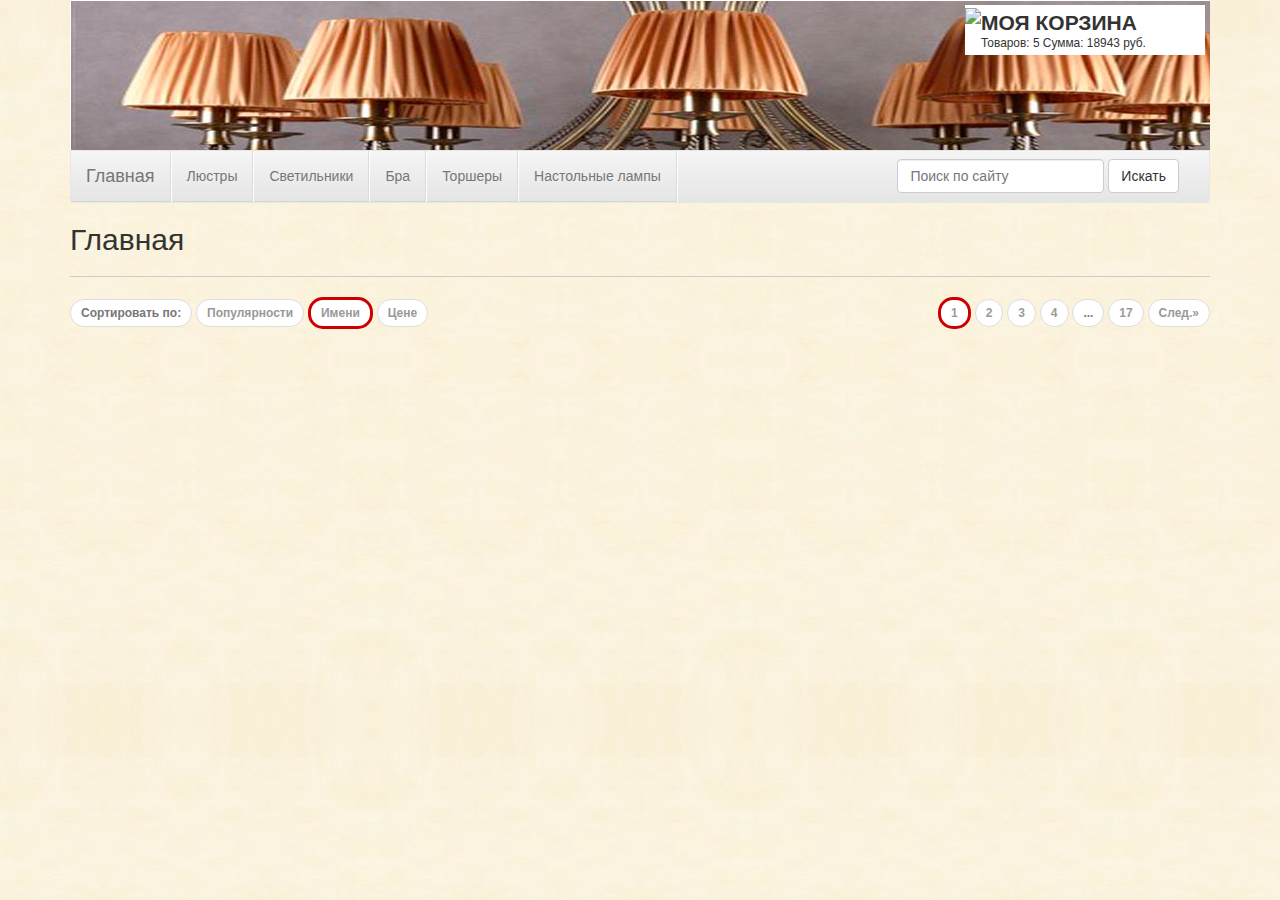
==== index.html @ 7e1697d9 "pager" ====
<!DOCTYPE html>
<html>
<head lang="en">
    <meta charset="UTF-8">
    <title>Lamp shop</title>
    <link href="bootstrap/css/bootstrap.min.css" rel="stylesheet">
    <script src="jquery.js"></script>
    <script src="bootstrap/js/bootstrap.min.js"></script>

    <link href="style.css" rel="stylesheet">
</head>
<body>
<div class="container">
    <div id="header">
        <div class="header-image">
            <div id="cart-block">
                <div style="height: 100%; float:left">
                    <img src="images/cart.png">
                </div>
                <div style="height: 100%; float:left; position:relative; width:179px;">
                    <p class="lead" style="margin:0; line-height: 36px;"><strong>МОЯ КОРЗИНА</strong></p>
                    <p style="position: absolute; bottom:3px; margin: 0"><small>Товаров: <span id="goodsCount">5</span> Сумма: <span id="totalCost">18943</span> руб.</small></p>
                </div>
            </div>
        </div>
        <nav class="navbar navbar-default nav-rolab" role="navigation">
            <div class="container-fluid">
                <div class="navbar-header">
                    <button type="button" class="navbar-toggle collapsed" data-toggle="collapse" data-target="#bs-example-navbar-collapse-1">
                        <span class="sr-only">Toggle navigation</span>
                        <span class="icon-bar"></span>
                        <span class="icon-bar"></span>
                        <span class="icon-bar"></span>
                    </button>
                    <a class="navbar-brand brand-rolab" href="#">Главная</a>
                </div>

                <!-- Collect the nav links, forms, and other content for toggling -->
                <div class="collapse navbar-collapse" id="bs-example-navbar-collapse-1">
                    <ul class="nav navbar-nav nav-rolab">
                        <li><a href="#">Люстры</a></li>
                        <li><a href="#">Светильники</a></li>
                        <li><a href="#">Бра</a></li>
                        <li><a href="#">Торшеры</a></li>
                        <li><a href="#">Настольные лампы</a></li>
                    </ul>
                    <form class="navbar-form navbar-right" role="search">
                        <div class="form-group">
                            <input type="text" class="form-control" placeholder="Поиск по сайту">
                        </div>
                        <button type="submit" class="btn btn-default">Искать</button>
                    </form>
                </div><!-- /.navbar-collapse -->
            </div><!-- /.container-fluid -->
        </nav>
    </div>
    <div>
        <h2>Главная</h2>
        <hr style="border-top: 1px solid #ccc"/>
        <div style="overflow: hidden">
            <nav style="float: left">
                <ul class="pager pager-rolab" style="margin: 0">
                    <li class="disabled"><a href="#"><strong>Сортировать по:</strong></a></li>
                    <li><a href="#">Популярности</a></li>
                    <li class="active"><a href="#">Имени</a></li>
                    <li><a href="#">Цене</a></li>
                </ul>
            </nav>
            <nav style="float: right">
                <ul class="pager pager-rolab" style="margin: 0">
                    <li class="active"><a href="#">1</a></li>
                    <li><a href="#">2</a></li>
                    <li><a href="#">3</a></li>
                    <li><a href="#">4</a></li>
                    <li class="disabled"><a href="#">...</a></li>
                    <li><a href="#">17</a></li>
                    <li><a href="#">След.&raquo;</a></li>
                </ul>
            </nav>
        </div>
    </div>
</div>
</body>
</html>
---- style.css ----
ul.nav > li {
}

body {
    background-image: url(images/background.jpg);
}

.nav-rolab {
    background: none;
    border-top-left-radius: 0;
    border-top-right-radius: 0;
}

.nav-rolab > li > a,.brand-rolab{
    border-left: 1px solid #dadada;
    border-right: 1px solid #dadada;
    border-left: 0;
    height: 100%;
    margin-left: 1px;
    background-color: #e5e5e5;
    background-image: -webkit-gradient(linear, left top, left bottom, from(#f5f5f5), to(#e5e5e5));
    background-image: -webkit-linear-gradient(top, #f5f5f5 0%, #e5e5e5 100%);
    background-image: -o-linear-gradient(top, #f5f5f5 0%, #e5e5e5 100%);
    background-image: -webkit-gradient(linear, left top, left bottom, from(top), color-stop(0%, #f5f5f5), to(#e5e5e5));
    background-image: linear-gradient(top, #f5f5f5 0%, #e5e5e5 100%);
    background-image: -moz-linear-gradient(top, #f5f5f5 0%, #e5e5e5 100%);
    filter: progid:DXImageTransform.Microsoft.gradient( startColorstr='#f5f5f5', endColorstr='#e5e5e5',GradientType=0 );
    background-repeat: repeat-x;
    border-bottom: 1px solid #d5d5d5;
}

.header-image {
    background-image: url(images/navbar-header.jpg);
    height: 150px;
    position: relative;
}

ul.nav-rolab {
    background-color: white;
    border-right: 1px solid white;
}
nav.nav-rolab {
    background-color: #e5e5e5;
    background-image: -webkit-gradient(linear, left top, left bottom, from(#f5f5f5), to(#e5e5e5));
    background-image: -webkit-linear-gradient(top, #f5f5f5 0%, #e5e5e5 100%);
    background-image: -o-linear-gradient(top, #f5f5f5 0%, #e5e5e5 100%);
    background-image: -webkit-gradient(linear, left top, left bottom, from(top), color-stop(0%, #f5f5f5), to(#e5e5e5));
    background-image: linear-gradient(top, #f5f5f5 0%, #e5e5e5 100%);
    background-image: -moz-linear-gradient(top, #f5f5f5 0%, #e5e5e5 100%);
    filter: progid:DXImageTransform.Microsoft.gradient( startColorstr='#f5f5f5', endColorstr='#e5e5e5',GradientType=0 );

    background-repeat: repeat-x;
}

#cart-block {
    width: 240px;
    height: 50px;
    position: absolute;
    top: 5px;
    right: 5px;
    background-color: #ffffff;
}

.pager-rolab > li > a {
    color: #999999;
    font-size: 12px;
    padding: 5px 10px 4px 10px;
    font-weight: 600;
}

.pager-rolab > li.active > a {
    border: 3px solid #cc0000;

}
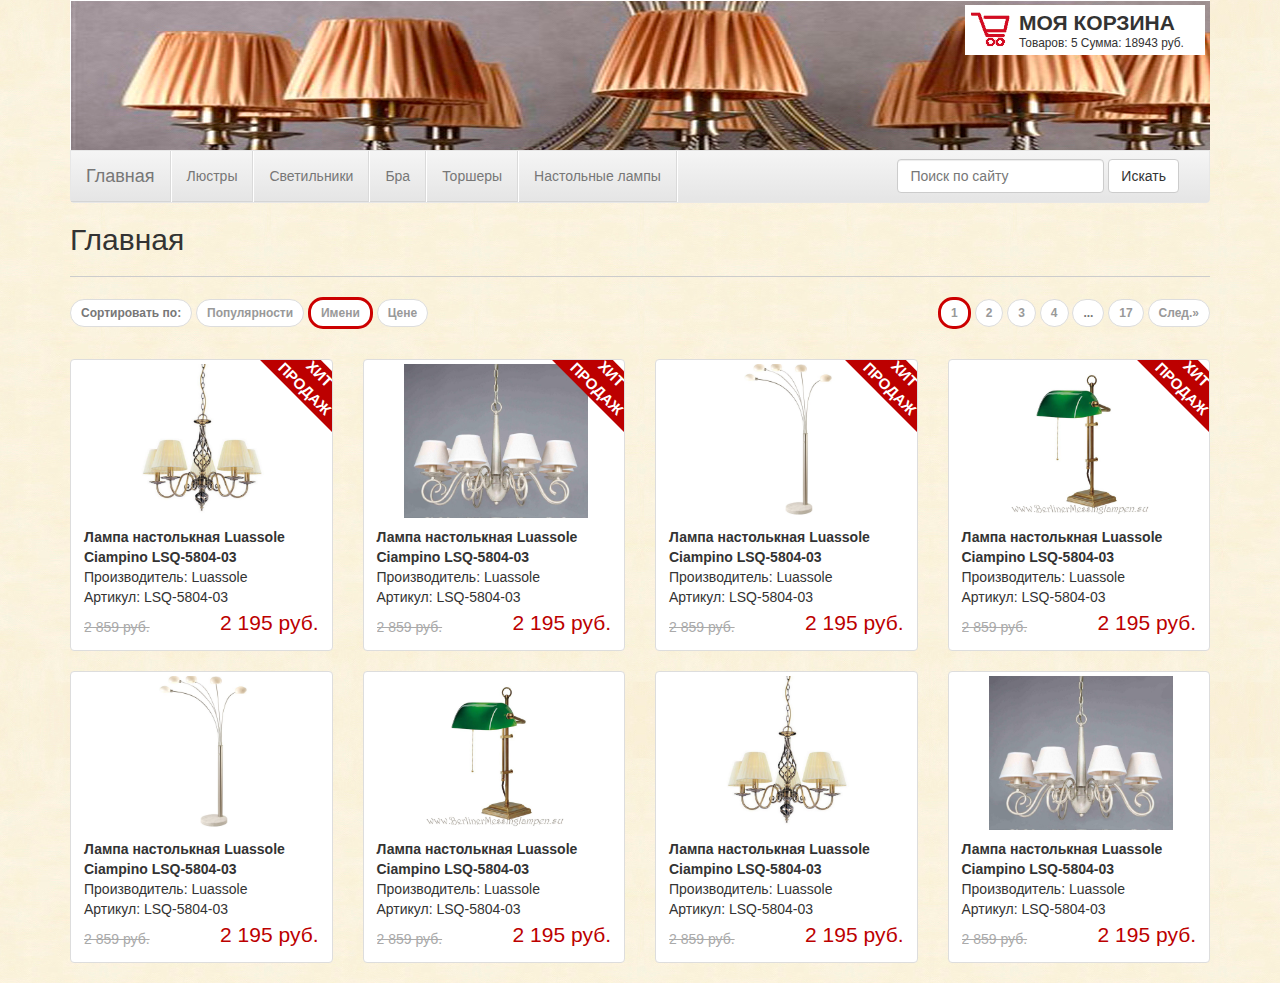
==== commit 664d8111: "main page" ====
--- a/index.html
+++ b/index.html
@@ -79,6 +79,136 @@
             </nav>
         </div>
     </div>
+    <div class="row" style="margin-top:30px">
+        <div class="col-lg-3 col-md-4 col-xs-6 col-rolab">
+            <div class="thumbnail thumbnail-rolab">
+                <div class="placer-rolab placer-rolab-hit">
+                    <img style="max-width: 100%; max-height: 100%" src="images/lamp-main-1.jpg"/>
+                </div>
+                <div class="caption caption-rolab">
+                    <p><strong>Лампа настолькная Luassole Ciampino LSQ-5804-03</strong></p>
+                    <p>Производитель: <span>Luassole</span></p>
+                    <p>Артикул: <span>LSQ-5804-03</span></p>
+                    <div class="price-rolab">
+                        <p style="left:0; color: #aaa"><del>2 859 руб.</del></p>
+                        <p class="lead" style="right: 0; color: #bc0000">2 195 руб.</p>
+                    </div>
+                </div>
+            </div>
+        </div>
+        <div class="col-lg-3 col-md-4 col-xs-6">
+            <div class="thumbnail thumbnail-rolab">
+                <div class="placer-rolab placer-rolab-hit">
+                    <img style="max-width: 100%; max-height: 100%" src="images/lamp-main-2.jpg"/>
+                </div>
+                <div class="caption caption-rolab">
+                    <p><strong>Лампа настолькная Luassole Ciampino LSQ-5804-03</strong></p>
+                    <p>Производитель: <span>Luassole</span></p>
+                    <p>Артикул: <span>LSQ-5804-03</span></p>
+                    <div class="price-rolab">
+                        <p style="left:0; color: #aaa"><del>2 859 руб.</del></p>
+                        <p class="lead" style="right: 0; color: #bc0000">2 195 руб.</p>
+                    </div>
+                </div>
+            </div>
+        </div>
+        <div class="col-lg-3 col-md-4 col-xs-6">
+            <div class="thumbnail thumbnail-rolab">
+                <div class="placer-rolab placer-rolab-hit">
+                    <img style="max-width: 100%; max-height: 100%" src="images/lamp-main-3.jpg"/>
+                </div>
+                <div class="caption caption-rolab">
+                    <p><strong>Лампа настолькная Luassole Ciampino LSQ-5804-03</strong></p>
+                    <p>Производитель: <span>Luassole</span></p>
+                    <p>Артикул: <span>LSQ-5804-03</span></p>
+                    <div class="price-rolab">
+                        <p style="left:0; color: #aaa"><del>2 859 руб.</del></p>
+                        <p class="lead" style="right: 0; color: #bc0000">2 195 руб.</p>
+                    </div>
+                </div>
+            </div>
+        </div>
+        <div class="col-lg-3 col-md-4 col-xs-6">
+            <div class="thumbnail thumbnail-rolab">
+                <div class="placer-rolab placer-rolab-hit">
+                    <img style="max-width: 100%; max-height: 100%" src="images/lamp-main-4.jpg"/>
+                </div>
+                <div class="caption caption-rolab">
+                    <p><strong>Лампа настолькная Luassole Ciampino LSQ-5804-03</strong></p>
+                    <p>Производитель: <span>Luassole</span></p>
+                    <p>Артикул: <span>LSQ-5804-03</span></p>
+                    <div class="price-rolab">
+                        <p style="left:0; color: #aaa"><del>2 859 руб.</del></p>
+                        <p class="lead" style="right: 0; color: #bc0000">2 195 руб.</p>
+                    </div>
+                </div>
+            </div>
+        </div>
+        <div class="col-lg-3 col-md-4 col-xs-6 col-rolab">
+            <div class="thumbnail thumbnail-rolab">
+                <div class="placer-rolab placer">
+                    <img style="max-width: 100%; max-height: 100%" src="images/lamp-main-3.jpg"/>
+                </div>
+                <div class="caption caption-rolab">
+                    <p><strong>Лампа настолькная Luassole Ciampino LSQ-5804-03</strong></p>
+                    <p>Производитель: <span>Luassole</span></p>
+                    <p>Артикул: <span>LSQ-5804-03</span></p>
+                    <div class="price-rolab">
+                        <p style="left:0; color: #aaa"><del>2 859 руб.</del></p>
+                        <p class="lead" style="right: 0; color: #bc0000">2 195 руб.</p>
+                    </div>
+                </div>
+            </div>
+        </div>
+        <div class="col-lg-3 col-md-4 col-xs-6">
+            <div class="thumbnail thumbnail-rolab">
+                <div class="placer-rolab">
+                    <img style="max-width: 100%; max-height: 100%" src="images/lamp-main-4.jpg"/>
+                </div>
+                <div class="caption caption-rolab">
+                    <p><strong>Лампа настолькная Luassole Ciampino LSQ-5804-03</strong></p>
+                    <p>Производитель: <span>Luassole</span></p>
+                    <p>Артикул: <span>LSQ-5804-03</span></p>
+                    <div class="price-rolab">
+                        <p style="left:0; color: #aaa"><del>2 859 руб.</del></p>
+                        <p class="lead" style="right: 0; color: #bc0000">2 195 руб.</p>
+                    </div>
+                </div>
+            </div>
+        </div>
+        <div class="col-lg-3 col-md-4 col-xs-6">
+            <div class="thumbnail thumbnail-rolab">
+                <div class="placer-rolab">
+                    <img style="max-width: 100%; max-height: 100%" src="images/lamp-main-1.jpg"/>
+                </div>
+                <div class="caption caption-rolab">
+                    <p><strong>Лампа настолькная Luassole Ciampino LSQ-5804-03</strong></p>
+                    <p>Производитель: <span>Luassole</span></p>
+                    <p>Артикул: <span>LSQ-5804-03</span></p>
+                    <div class="price-rolab">
+                        <p style="left:0; color: #aaa"><del>2 859 руб.</del></p>
+                        <p class="lead" style="right: 0; color: #bc0000">2 195 руб.</p>
+                    </div>
+                </div>
+            </div>
+        </div>
+        <div class="col-lg-3 col-md-4 col-xs-6">
+            <div class="thumbnail thumbnail-rolab">
+                <div class="placer-rolab">
+                    <img style="max-width: 100%; max-height: 100%" src="images/lamp-main-2.jpg"/>
+                </div>
+                <div class="caption caption-rolab">
+                    <p><strong>Лампа настолькная Luassole Ciampino LSQ-5804-03</strong></p>
+                    <p>Производитель: <span>Luassole</span></p>
+                    <p>Артикул: <span>LSQ-5804-03</span></p>
+                    <div class="price-rolab">
+                        <p style="left:0; color: #aaa"><del>2 859 руб.</del></p>
+                        <p class="lead" style="right: 0; color: #bc0000">2 195 руб.</p>
+                    </div>
+                </div>
+            </div>
+        </div>
+    </div>
 </div>
 </body>
 </html>--- a/style.css
+++ b/style.css
@@ -73,4 +73,62 @@
 
 }
 
+.caption-rolab {
 
+}
+
+.caption-rolab > p {
+    margin: 0;
+}
+
+.price-rolab {
+    overflow: hidden;
+    height: 30px;
+    position: relative;
+}
+
+.price-rolab > p {
+    margin: 0;
+    position: absolute;
+    bottom: 0;
+}
+
+.placer-rolab {
+    width: 100%;
+    height: 11em;
+    text-align: center;
+}
+
+.placer-rolab:before {
+    content: "";
+    display: inline-block;
+    min-height: inherit;
+    height: 100%;
+    vertical-align: middle;
+}
+
+.thumbnail-rolab {
+    overflow: hidden;
+    position: relative;
+}
+
+.placer-rolab-hit:after {
+    content: "ХИТ\AПРОДАЖ";
+    white-space: pre;
+    text-align: center;
+    display: block;
+    background-color: #bc0000;
+    color: white;
+    position: absolute;
+    width: 150px;
+    font-size: 15px;
+    font-weight: 600;
+    top:0;
+    right: -55px;
+    -webkit-transform: rotate(45deg);
+    -moz-transform: rotate(45deg);
+    -ms-transform: rotate(45deg);
+    -o-transform: rotate(45deg);
+    transform: rotate(45deg);
+
+}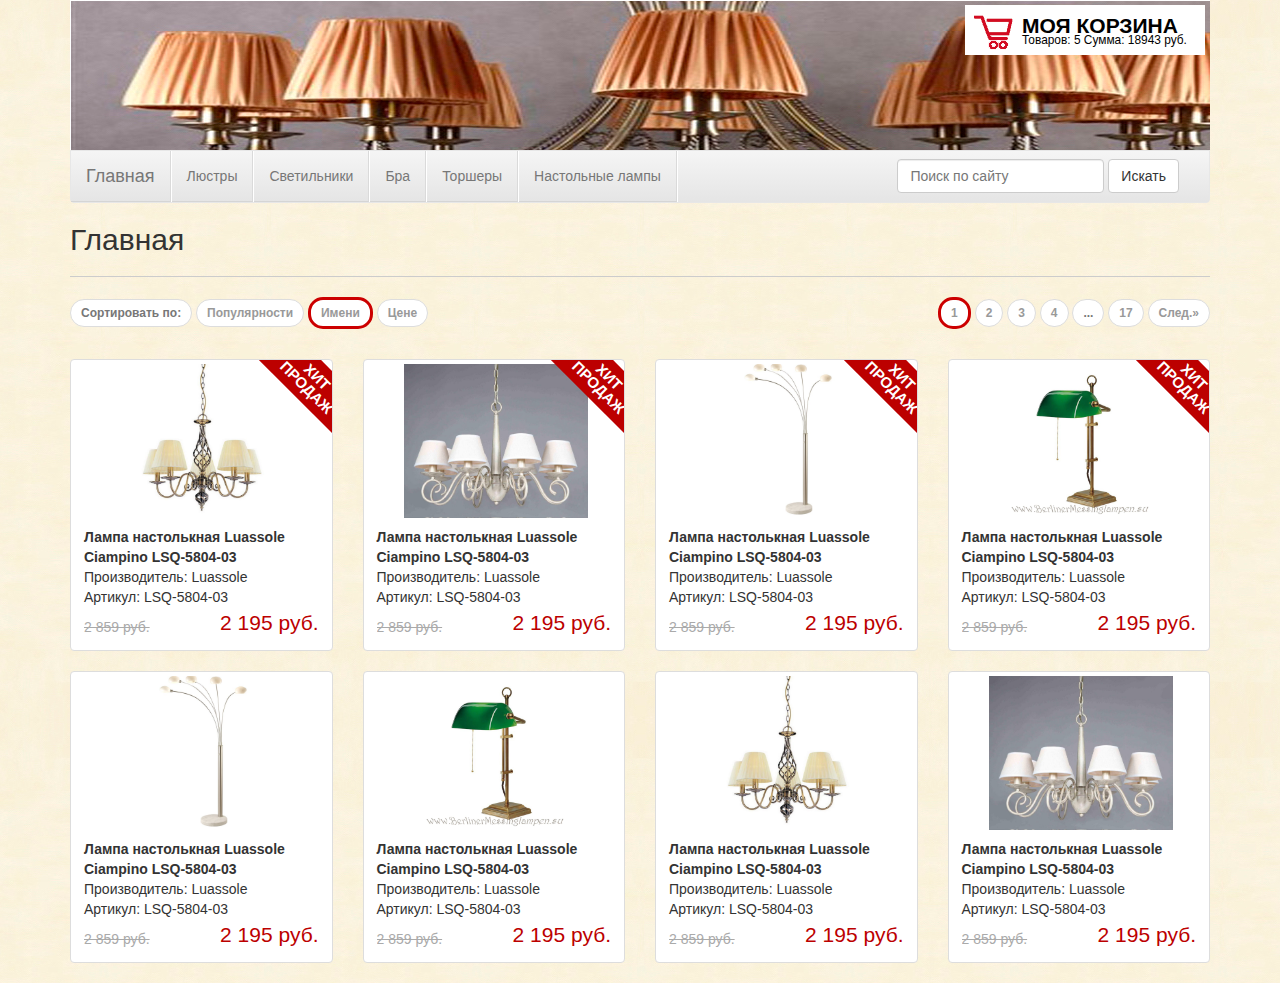
==== commit 981c76d1: "cart" ====
--- a/index.html
+++ b/index.html
@@ -13,7 +13,7 @@
 <div class="container">
     <div id="header">
         <div class="header-image">
-            <div id="cart-block">
+            <a href="/cart.html" class="cart">
                 <div style="height: 100%; float:left">
                     <img src="images/cart.png">
                 </div>
@@ -21,7 +21,7 @@
                     <p class="lead" style="margin:0; line-height: 36px;"><strong>МОЯ КОРЗИНА</strong></p>
                     <p style="position: absolute; bottom:3px; margin: 0"><small>Товаров: <span id="goodsCount">5</span> Сумма: <span id="totalCost">18943</span> руб.</small></p>
                 </div>
-            </div>
+            </a>
         </div>
         <nav class="navbar navbar-default nav-rolab" role="navigation">
             <div class="container-fluid">
@@ -32,7 +32,7 @@
                         <span class="icon-bar"></span>
                         <span class="icon-bar"></span>
                     </button>
-                    <a class="navbar-brand brand-rolab" href="#">Главная</a>
+                    <a class="navbar-brand brand-rolab" href="/index.html">Главная</a>
                 </div>
 
                 <!-- Collect the nav links, forms, and other content for toggling -->
@@ -56,7 +56,7 @@
     </div>
     <div>
         <h2>Главная</h2>
-        <hr style="border-top: 1px solid #ccc"/>
+        <hr/>
         <div style="overflow: hidden">
             <nav style="float: left">
                 <ul class="pager pager-rolab" style="margin: 0">
@@ -195,7 +195,7 @@
         <div class="col-lg-3 col-md-4 col-xs-6">
             <div class="thumbnail thumbnail-rolab">
                 <div class="placer-rolab">
-                    <img style="max-width: 100%; max-height: 100%" src="images/lamp-main-2.jpg"/>
+                    <img src="images/lamp-main-2.jpg"/>
                 </div>
                 <div class="caption caption-rolab">
                     <p><strong>Лампа настолькная Luassole Ciampino LSQ-5804-03</strong></p>
--- a/style.css
+++ b/style.css
@@ -1,4 +1,8 @@
 ul.nav > li {
+}
+
+hr {
+    border-top: 1px solid #ccc
 }
 
 body {
@@ -52,15 +56,6 @@
     background-repeat: repeat-x;
 }
 
-#cart-block {
-    width: 240px;
-    height: 50px;
-    position: absolute;
-    top: 5px;
-    right: 5px;
-    background-color: #ffffff;
-}
-
 .pager-rolab > li > a {
     color: #999999;
     font-size: 12px;
@@ -97,6 +92,11 @@
     width: 100%;
     height: 11em;
     text-align: center;
+}
+
+.placer-rolab > img {
+    max-height: 100%;
+    max-width: 100%;
 }
 
 .placer-rolab:before {
@@ -130,5 +130,83 @@
     -ms-transform: rotate(45deg);
     -o-transform: rotate(45deg);
     transform: rotate(45deg);
-
+    line-height: 15px;
+    padding: 7px;
+}
+
+.cart {
+    color: black;
+    border: 3px solid transparent;
+    width: 240px;
+    height: 50px;
+    position: absolute;
+    top: 5px;
+    right: 5px;
+    background-color: #ffffff;
+    -webkit-transition: border-color 0.3s ease-in-out;
+    -moz-transition: border-color 0.3s ease-in-out;
+    -ms-transition: border-color 0.3s ease-in-out;
+    -o-transition: border-color 0.3s ease-in-out;
+    transition: border-color 0.3s ease-in-out;
+}
+
+.cart:hover {
+    text-decoration: none;
+    color: black;
+    border-color: #ba0000
+}
+
+.cart-unit {
+    overflow: hidden;
+    margin: 20px 0
+}
+
+.cart-thumbnail {
+    width:20%;
+    float: left;
+    overflow: hidden
+}
+.cart-thumbnail > .placer-rolab {
+    height: 7em;
+}
+
+.cart-name {
+    width:60%;
+    float: left;
+}
+
+.cart-name > p {
+    font-size: 15px; float:left; margin-right: 60px;
+}
+
+.cart-name > h3 {
+    margin: 5px 0 10px 0
+}
+
+.cart-price {
+    width:17%;
+    float: left;
+    text-align: right
+}
+
+.cart-price > h3 {
+    color: #bc0000;
+    text-align: right;
+    margin-top:5px;
+}
+
+.cart-summary h3 {
+    color: #bc0000;
+    margin: 0;
+    float: right;
+}
+.cart-summary div {
+    float: right; width: 40%
+}
+.cart-summary {
+    padding: 3%;
+}
+.cart-summary p{
+    margin-top: 3px;
+    float:left;
 }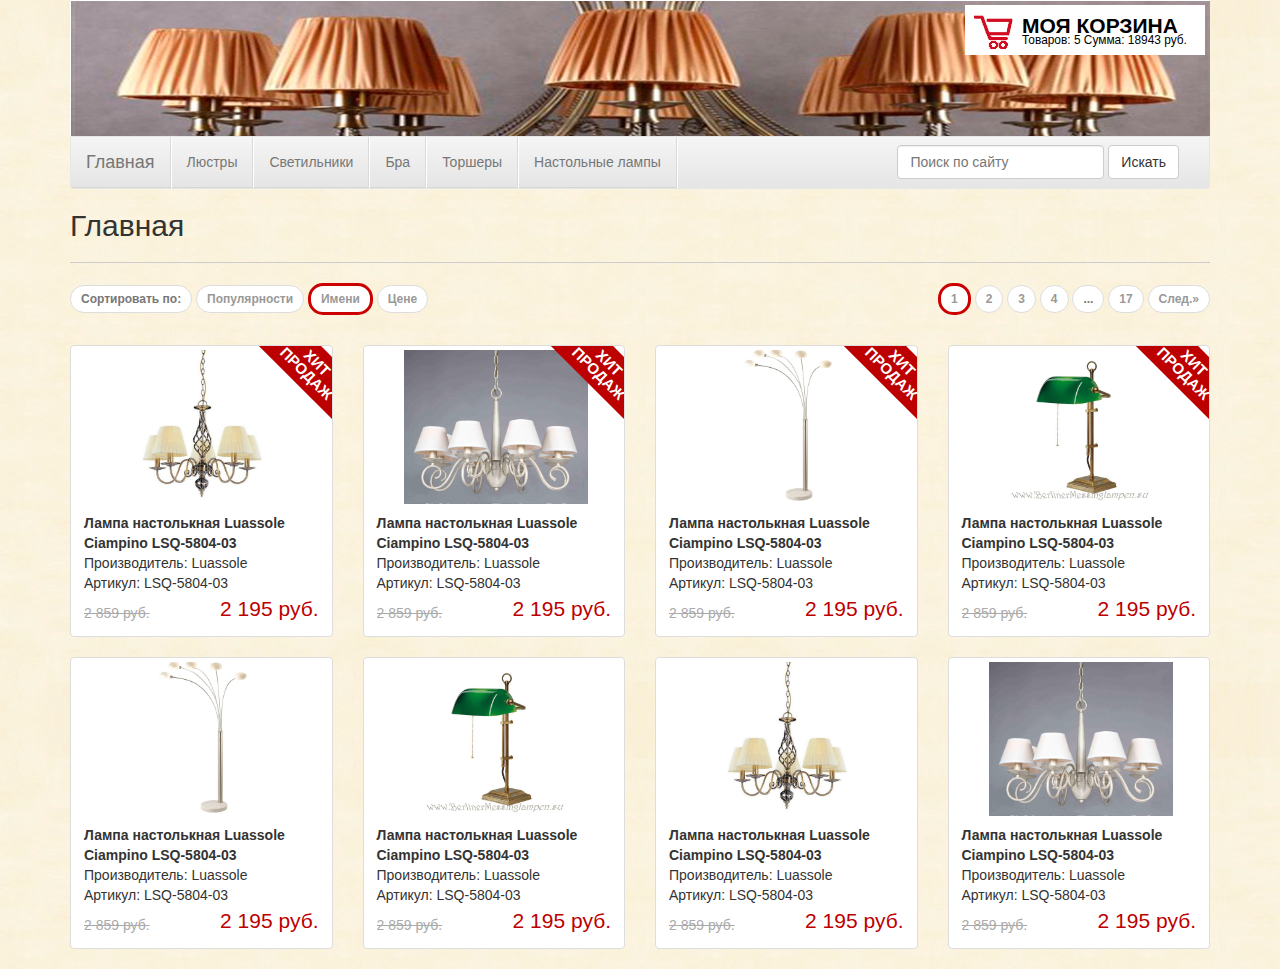
==== commit ae9aa92c: "hot fixes" ====
--- a/index.html
+++ b/index.html
@@ -13,7 +13,8 @@
 <div class="container">
     <div id="header">
         <div class="header-image">
-            <a href="/cart.html" class="cart">
+            <img src="images/navbar-header.jpg"/>
+            <a href="/lampshop/cart.html" class="cart">
                 <div style="height: 100%; float:left">
                     <img src="images/cart.png">
                 </div>
@@ -32,7 +33,7 @@
                         <span class="icon-bar"></span>
                         <span class="icon-bar"></span>
                     </button>
-                    <a class="navbar-brand brand-rolab" href="/index.html">Главная</a>
+                    <a class="navbar-brand brand-rolab" href="/lampshop/index.html">Главная</a>
                 </div>
 
                 <!-- Collect the nav links, forms, and other content for toggling -->
--- a/style.css
+++ b/style.css
@@ -33,9 +33,11 @@
     border-bottom: 1px solid #d5d5d5;
 }
 
+.header-image > img {
+    width:100%;
+}
+
 .header-image {
-    background-image: url(images/navbar-header.jpg);
-    height: 150px;
     position: relative;
 }
 
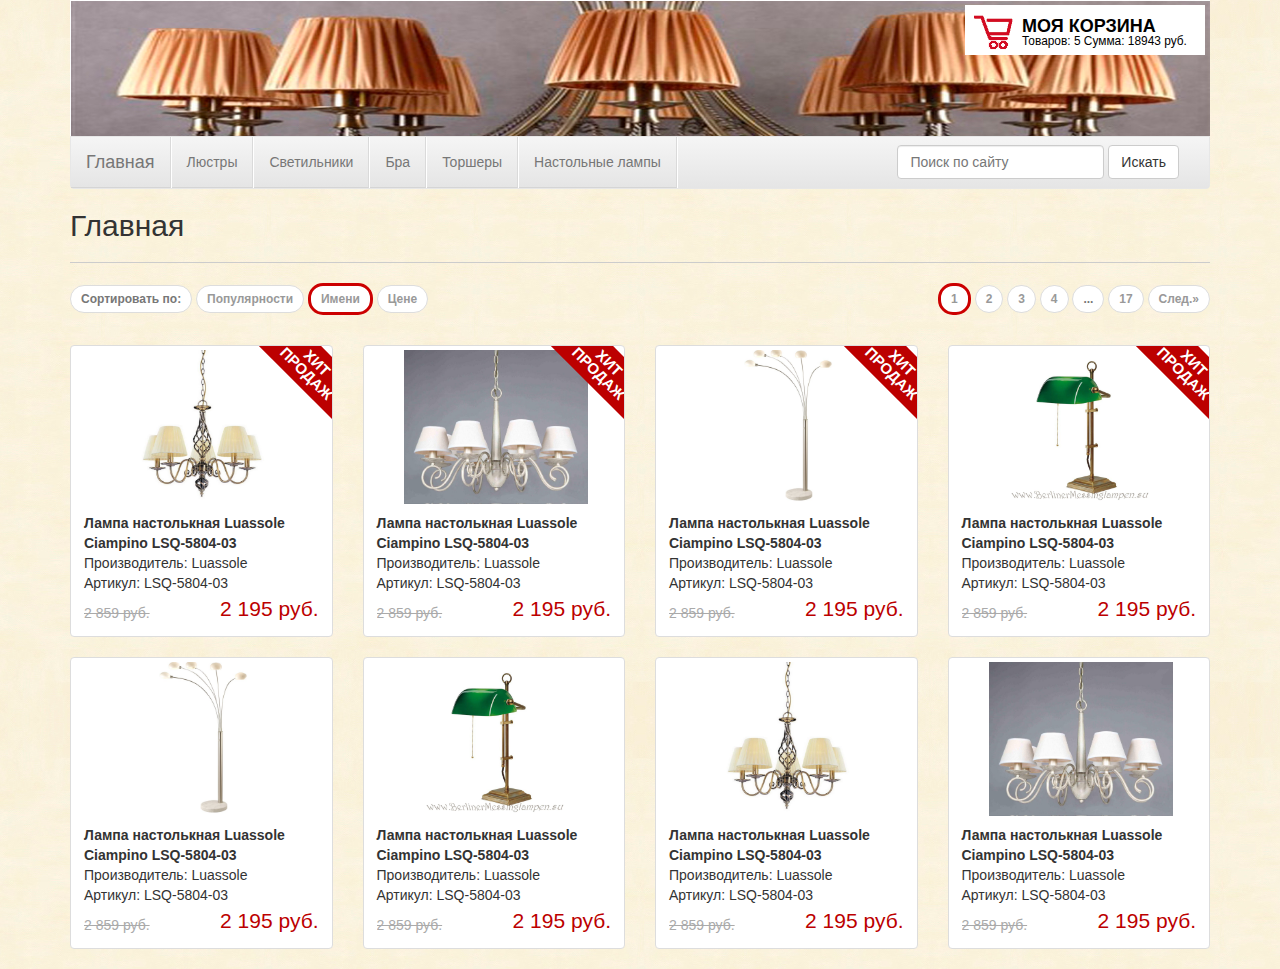
==== commit 5706fe8b: "hot fixes" ====
--- a/index.html
+++ b/index.html
@@ -15,12 +15,12 @@
         <div class="header-image">
             <img src="images/navbar-header.jpg"/>
             <a href="/lampshop/cart.html" class="cart">
-                <div style="height: 100%; float:left">
+                <div>
                     <img src="images/cart.png">
                 </div>
-                <div style="height: 100%; float:left; position:relative; width:179px;">
-                    <p class="lead" style="margin:0; line-height: 36px;"><strong>МОЯ КОРЗИНА</strong></p>
-                    <p style="position: absolute; bottom:3px; margin: 0"><small>Товаров: <span id="goodsCount">5</span> Сумма: <span id="totalCost">18943</span> руб.</small></p>
+                <div style="position:relative; width:179px;">
+                    <p class="lead"><strong>МОЯ КОРЗИНА</strong></p>
+                    <p style="position: absolute; bottom:2px; margin: 0"><small>Товаров: <span id="goodsCount">5</span> Сумма: <span id="totalCost">18943</span> руб.</small></p>
                 </div>
             </a>
         </div>
--- a/style.css
+++ b/style.css
@@ -211,4 +211,15 @@
 .cart-summary p{
     margin-top: 3px;
     float:left;
+}
+
+.cart > div {
+    float: left;
+    height: 100%;
+}
+
+.cart p.lead {
+    margin:0;
+    line-height: 36px;
+    font-size: 18px;
 }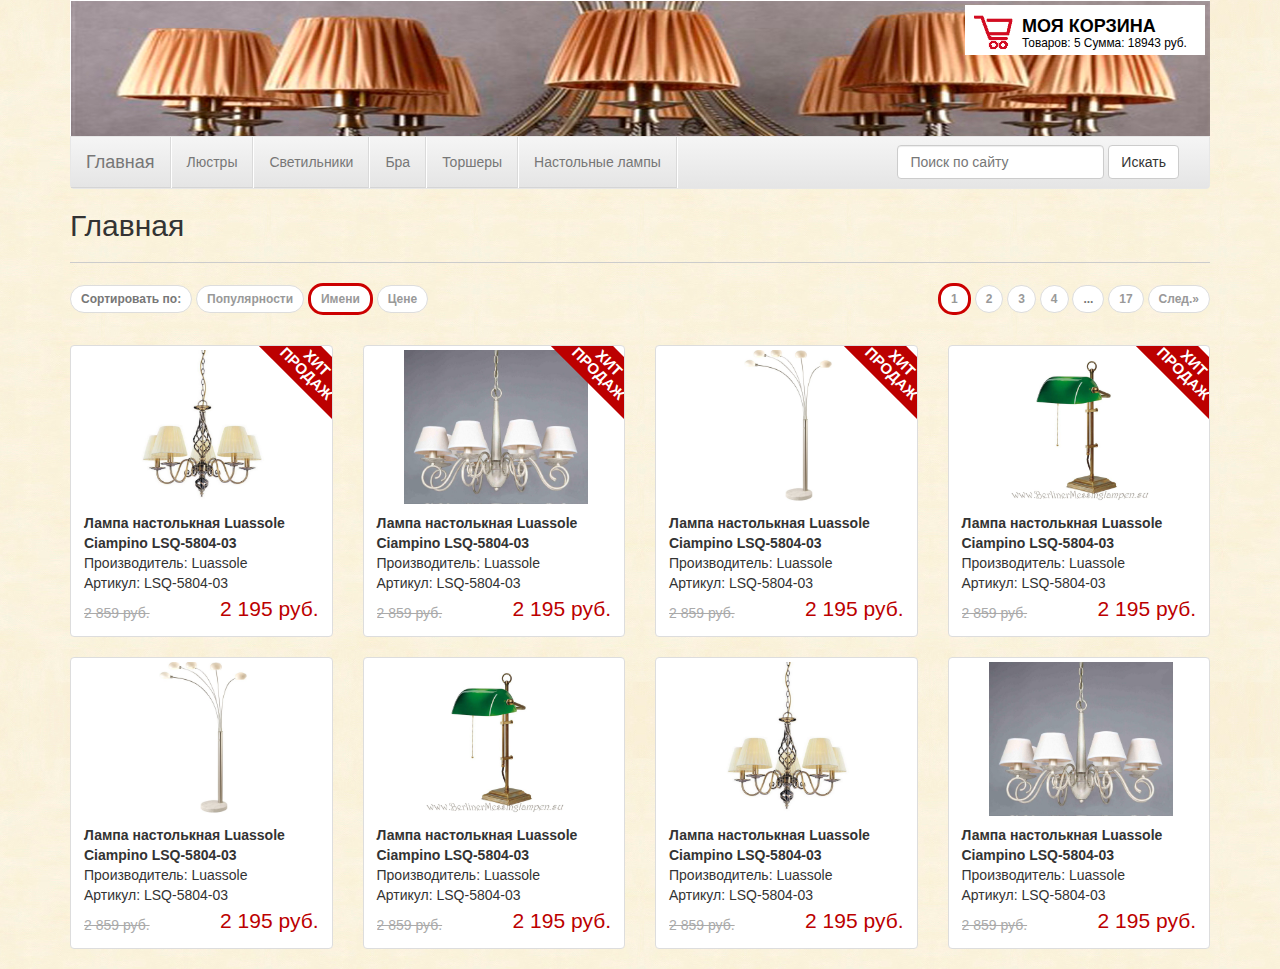
==== commit c4772575: "hot fixes" ====
--- a/index.html
+++ b/index.html
@@ -20,7 +20,7 @@
                 </div>
                 <div style="position:relative; width:179px;">
                     <p class="lead"><strong>МОЯ КОРЗИНА</strong></p>
-                    <p style="position: absolute; bottom:2px; margin: 0"><small>Товаров: <span id="goodsCount">5</span> Сумма: <span id="totalCost">18943</span> руб.</small></p>
+                    <p style="position: absolute; bottom:0; margin: 0"><small>Товаров: <span id="goodsCount">5</span> Сумма: <span id="totalCost">18943</span> руб.</small></p>
                 </div>
             </a>
         </div>
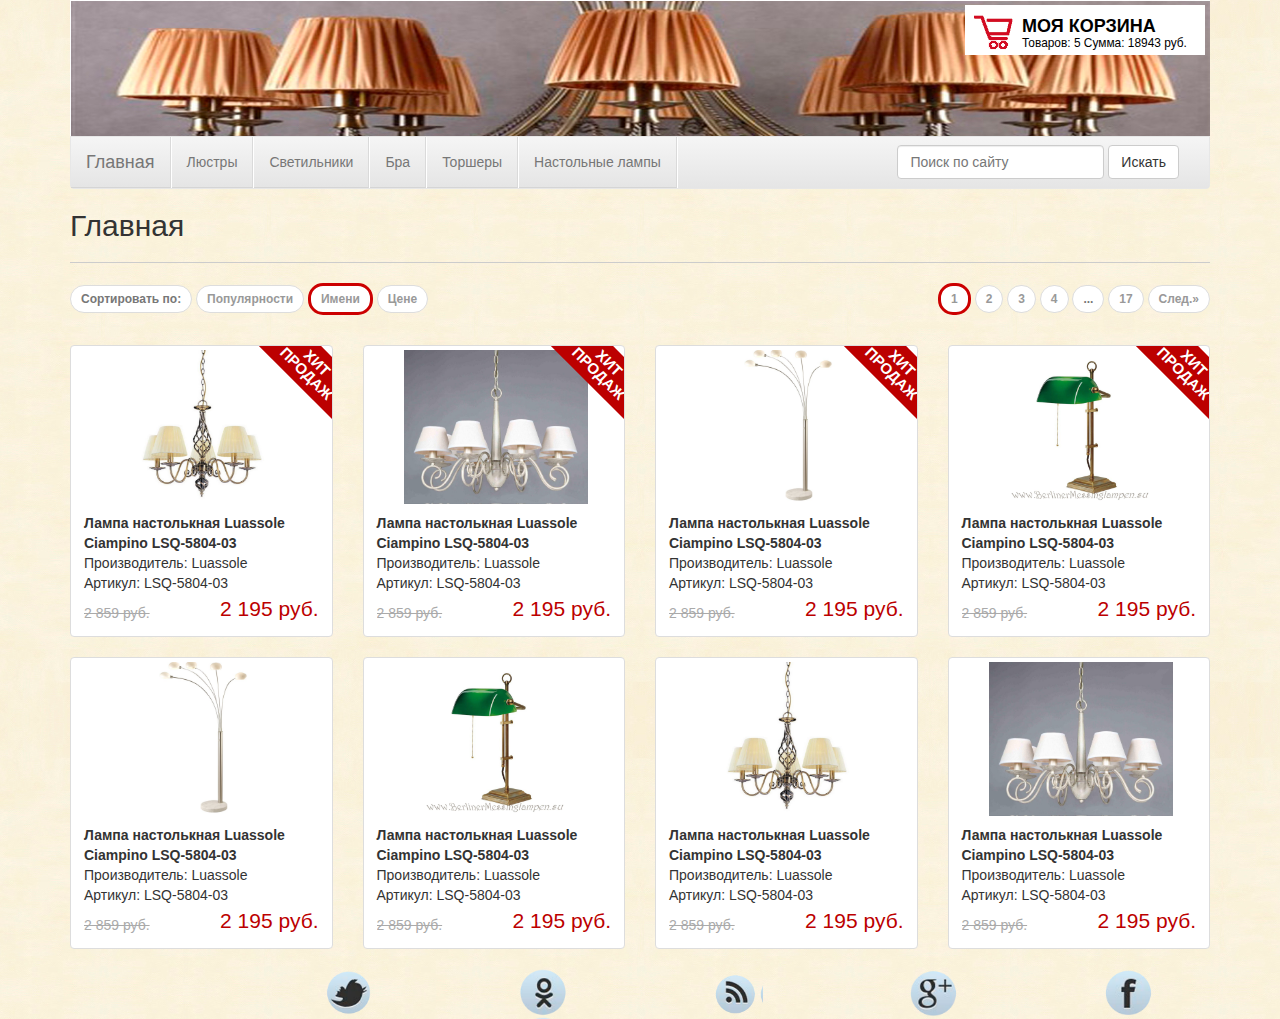
==== commit fd383233: "social fix" ====
--- a/index.html
+++ b/index.html
@@ -39,7 +39,7 @@
                 <!-- Collect the nav links, forms, and other content for toggling -->
                 <div class="collapse navbar-collapse" id="bs-example-navbar-collapse-1">
                     <ul class="nav navbar-nav nav-rolab">
-                        <li><a href="#">Люстры</a></li>
+                        <li><a href="/lampShop/ceiling.html">Люстры</a></li>
                         <li><a href="#">Светильники</a></li>
                         <li><a href="#">Бра</a></li>
                         <li><a href="#">Торшеры</a></li>
@@ -210,6 +210,26 @@
             </div>
         </div>
     </div>
+    <div class="row">
+        <div class="col-xs-2">
+            <a href="#" class="social-button" style="background-image: url(images/v.png);"></a>
+        </div>
+        <div class="col-xs-2">
+            <a href="#" class="social-button" style="background-image: url(images/t.png);"></a>
+        </div>
+        <div class="col-xs-2">
+            <a href="#" class="social-button" style="background-image: url(images/o.png);"></a>
+        </div>
+        <div class="col-xs-2">
+            <a href="#" class="social-button" style="background-image: url(images/r.png);"></a>
+        </div>
+        <div class="col-xs-2">
+            <a href="#" class="social-button" style="background-image: url(images/g.png);"></a>
+        </div>
+        <div class="col-xs-2">
+            <a href="#" class="social-button" style="background-image: url(images/f.png);"></a>
+        </div>
+    </div>
 </div>
 </body>
 </html>--- a/style.css
+++ b/style.css
@@ -15,7 +15,7 @@
     border-top-right-radius: 0;
 }
 
-.nav-rolab > li > a,.brand-rolab{
+.nav-rolab > li > a,.brand-rolab {
     border-left: 1px solid #dadada;
     border-right: 1px solid #dadada;
     border-left: 0;
@@ -45,7 +45,7 @@
     background-color: white;
     border-right: 1px solid white;
 }
-nav.nav-rolab {
+nav.nav-rolab, .gradient-rolab {
     background-color: #e5e5e5;
     background-image: -webkit-gradient(linear, left top, left bottom, from(#f5f5f5), to(#e5e5e5));
     background-image: -webkit-linear-gradient(top, #f5f5f5 0%, #e5e5e5 100%);
@@ -222,4 +222,55 @@
     margin:0;
     line-height: 36px;
     font-size: 18px;
+}
+
+.btn-group-rolab {
+    width: 100%
+}
+
+.btn-group-rolab>.btn:first-child {
+    border-top-right-radius: 0 !important;
+    border-top-left-radius: 0;
+    border-top: 0;
+}
+.btn-group-rolab>.btn:last-child {
+    border-bottom: 0;
+}
+.btn-group-rolab>.btn {
+    border-left: 0;
+    border-right: 0;
+}
+
+.btn-group-rolab>.btn:hover {
+    background-color: #d9534f;
+    color: #FFFFFF
+}
+
+.btn-group-rolab>.btn:active {
+    background-color: #bc0000;
+    color: #FFFFFF
+}
+
+.btn-group-rolab>.btn.active {
+    background-color: #bc0000;
+    color: #FFFFFF
+}
+
+.nav-rolab > li > a:hover,.brand-rolab:hover,.gradient-rolab:hover {
+    background-color: #dddddd;
+    background-image: -webkit-gradient(linear, left top, left bottom, from(#eeeeee), to(#dddddd));
+    background-image: -webkit-linear-gradient(top, #eeeeee 0%, #dddddd 100%);
+    background-image: -o-linear-gradient(top, #eeeeee 0%, #dddddd 100%);
+    background-image: -webkit-gradient(linear, left top, left bottom, from(top), color-stop(0%, #eeeeee), to(#dddddd));
+    background-image: linear-gradient(top, #eeeeee 0%, #dddddd 100%);
+    background-image: -moz-linear-gradient(top, #eeeeee 0%, #dddddd 100%);
+    filter: progid:DXImageTransform.Microsoft.gradient( startColorstr='#eeeeee', endColorstr='#dddddd',GradientType=0 );
+}
+
+.social-button {
+    background-size: contain;
+    width: 50px;
+    height: 50px;
+    display: block;
+    margin: auto;
 }